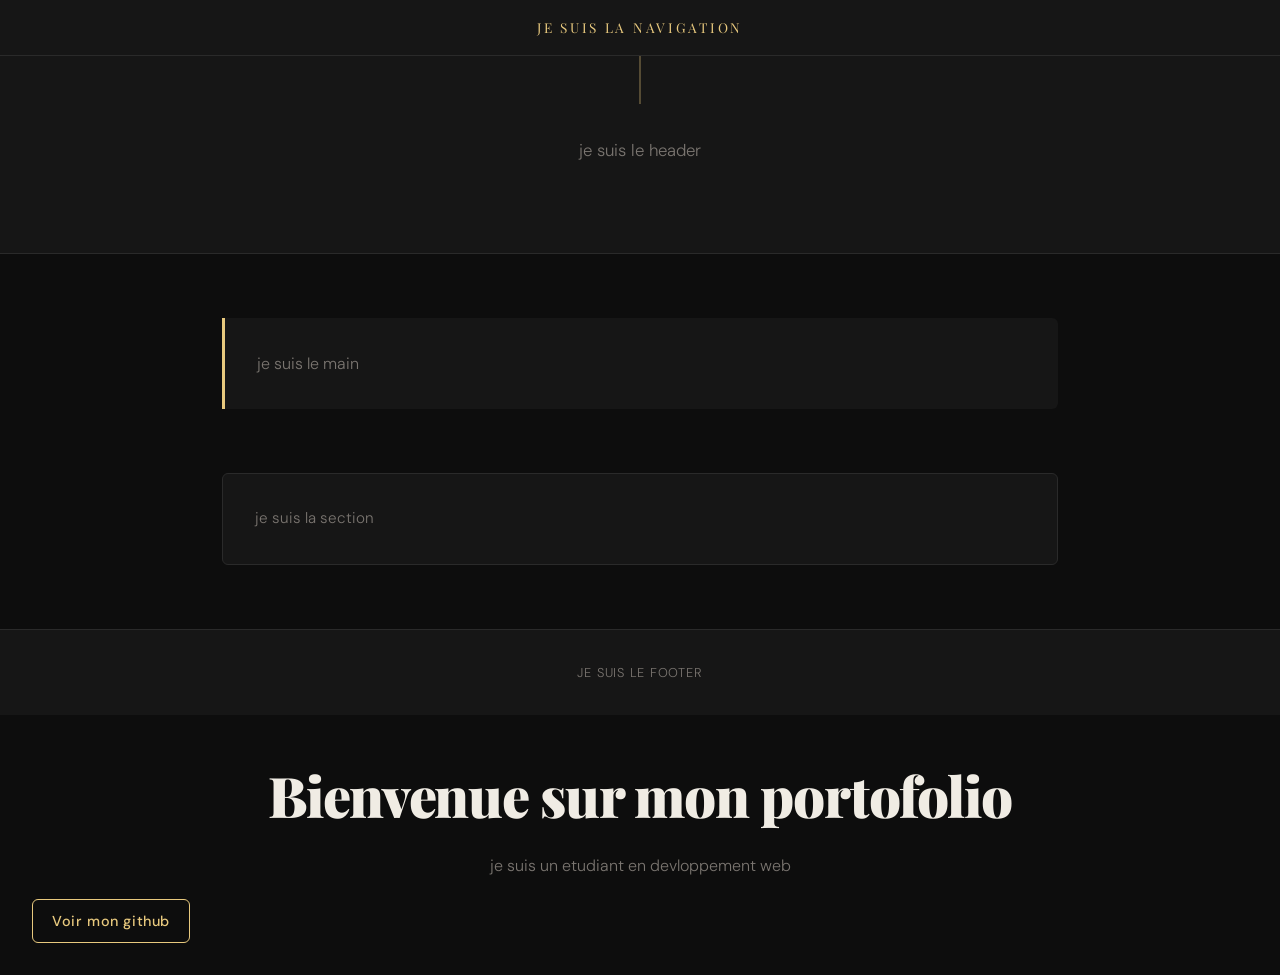
==== tp/index.html @ 6e646bba "czr" ====
<!DOCTYPE html>
<html lang="en">
<head>
    <meta charset="UTF-8">
    <meta name="viewport" content="width=device-width, initial-scale=1.0">
    <title>Document</title>
   <link rel="stylesheet" href="./style.css">
</head>
<body>
<h1>Bienvenue sur mon portofolio</h1>
<p>je suis un etudiant en devloppement web</p>
<a href="https://github.com" target="_blank">Voir mon github</a>
<header><p>je suis le header</p></header>
<footer><p>je suis le footer</p></footer>
<main><p>je suis le main</p></main>
<section><p>je suis la section</p></section>
<nav><p>je suis la navigation</p></nav>
</body>
</html>
---- tp/style.css ----
/* =========================================
   PORTFOLIO — Style principal
   Thème : Editorial sombre & épuré
   ========================================= */

@import url('https://fonts.googleapis.com/css2?family=Playfair+Display:wght@700;900&family=DM+Sans:wght@300;400;500&display=swap');

/* ---- Variables ---- */
:root {
  --bg:        #0d0d0d;
  --surface:   #161616;
  --border:    #2a2a2a;
  --accent:    #e8c97e;       /* or doré */
  --text:      #f0ece4;
  --muted:     #7a7570;
  --radius:    6px;
  --font-title: 'Playfair Display', Georgia, serif;
  --font-body:  'DM Sans', sans-serif;
  --max-w:     900px;
}

/* ---- Reset & base ---- */
*, *::before, *::after {
  box-sizing: border-box;
  margin: 0;
  padding: 0;
}

html {
  scroll-behavior: smooth;
}

body {
  background-color: var(--bg);
  color: var(--text);
  font-family: var(--font-body);
  font-weight: 300;
  font-size: 1rem;
  line-height: 1.7;
  min-height: 100vh;
  display: grid;
  grid-template-rows: auto auto 1fr auto auto;
  grid-template-areas:
    "nav"
    "header"
    "main"
    "section"
    "footer";
}

/* ---- Lien global ---- */
a {
  color: var(--accent);
  text-decoration: none;
  border-bottom: 1px solid transparent;
  transition: border-color 0.25s, opacity 0.25s;
  font-weight: 500;
}

a:hover {
  border-color: var(--accent);
  opacity: 0.85;
}

/* ============ NAV ============ */
nav {
  grid-area: nav;
  background: var(--surface);
  border-bottom: 1px solid var(--border);
  padding: 1rem 2rem;
  display: flex;
  align-items: center;
  justify-content: center;
  position: sticky;
  top: 0;
  z-index: 100;
  backdrop-filter: blur(8px);
}

nav p {
  font-family: var(--font-title);
  font-size: 0.85rem;
  letter-spacing: 0.2em;
  text-transform: uppercase;
  color: var(--accent);
}

/* ============ HEADER ============ */
header {
  grid-area: header;
  background: var(--surface);
  border-bottom: 1px solid var(--border);
  padding: 5rem 2rem 4rem;
  text-align: center;
  position: relative;
  overflow: hidden;
}

/* Ligne décorative derrière le header */
header::before {
  content: '';
  position: absolute;
  top: 0; left: 50%;
  transform: translateX(-50%);
  width: 1px;
  height: 3rem;
  background: var(--accent);
  opacity: 0.6;
}

header h1,
body > h1 {
  font-family: var(--font-title);
  font-size: clamp(2.2rem, 6vw, 4rem);
  font-weight: 900;
  line-height: 1.15;
  letter-spacing: -0.02em;
  color: var(--text);
  margin-bottom: 0.75rem;
}

header p {
  font-size: 1.05rem;
  color: var(--muted);
  max-width: 480px;
  margin: 0 auto 1.5rem;
}

/* ============ H1 + P + A flottants (hors header) ============ */
body > h1,
body > p,
body > a {
  display: block;
  max-width: var(--max-w);
  margin-left: auto;
  margin-right: auto;
  padding: 0 2rem;
}

body > h1 {
  padding-top: 3rem;
  font-family: var(--font-title);
  font-size: clamp(2rem, 5vw, 3.5rem);
  font-weight: 900;
}

body > p {
  padding-top: 0.75rem;
  color: var(--muted);
}

body > a {
  margin-top: 1.25rem;
  margin-bottom: 2rem;
  display: inline-flex;
  align-items: center;
  gap: 0.4rem;
  background: transparent;
  border: 1px solid var(--accent);
  border-radius: var(--radius);
  color: var(--accent);
  padding: 0.55rem 1.2rem;
  font-size: 0.9rem;
  letter-spacing: 0.04em;
  transition: background 0.25s, color 0.25s;
  margin-left: 2rem;
}

body > a:hover {
  background: var(--accent);
  color: var(--bg);
  border-color: var(--accent);
}

/* ============ MAIN ============ */
main {
  grid-area: main;
  max-width: var(--max-w);
  width: 100%;
  margin: 0 auto;
  padding: 4rem 2rem;
}

main p {
  font-size: 1rem;
  color: var(--muted);
  padding: 2rem;
  background: var(--surface);
  border-left: 3px solid var(--accent);
  border-radius: 0 var(--radius) var(--radius) 0;
}

/* ============ SECTION ============ */
section {
  grid-area: section;
  max-width: var(--max-w);
  width: 100%;
  margin: 0 auto;
  padding: 0 2rem 4rem;
}

section p {
  padding: 2rem;
  background: var(--surface);
  border: 1px solid var(--border);
  border-radius: var(--radius);
  color: var(--muted);
  font-size: 0.95rem;
}

/* ============ FOOTER ============ */
footer {
  grid-area: footer;
  background: var(--surface);
  border-top: 1px solid var(--border);
  padding: 2rem;
  text-align: center;
}

footer p {
  font-size: 0.8rem;
  color: var(--muted);
  letter-spacing: 0.06em;
  text-transform: uppercase;
}

/* ============ Responsive ============ */
@media (max-width: 600px) {
  body > a {
    margin-left: 2rem;
  }

  header {
    padding: 3.5rem 1.5rem 3rem;
  }

  main, section {
    padding-left: 1.25rem;
    padding-right: 1.25rem;
  }
}
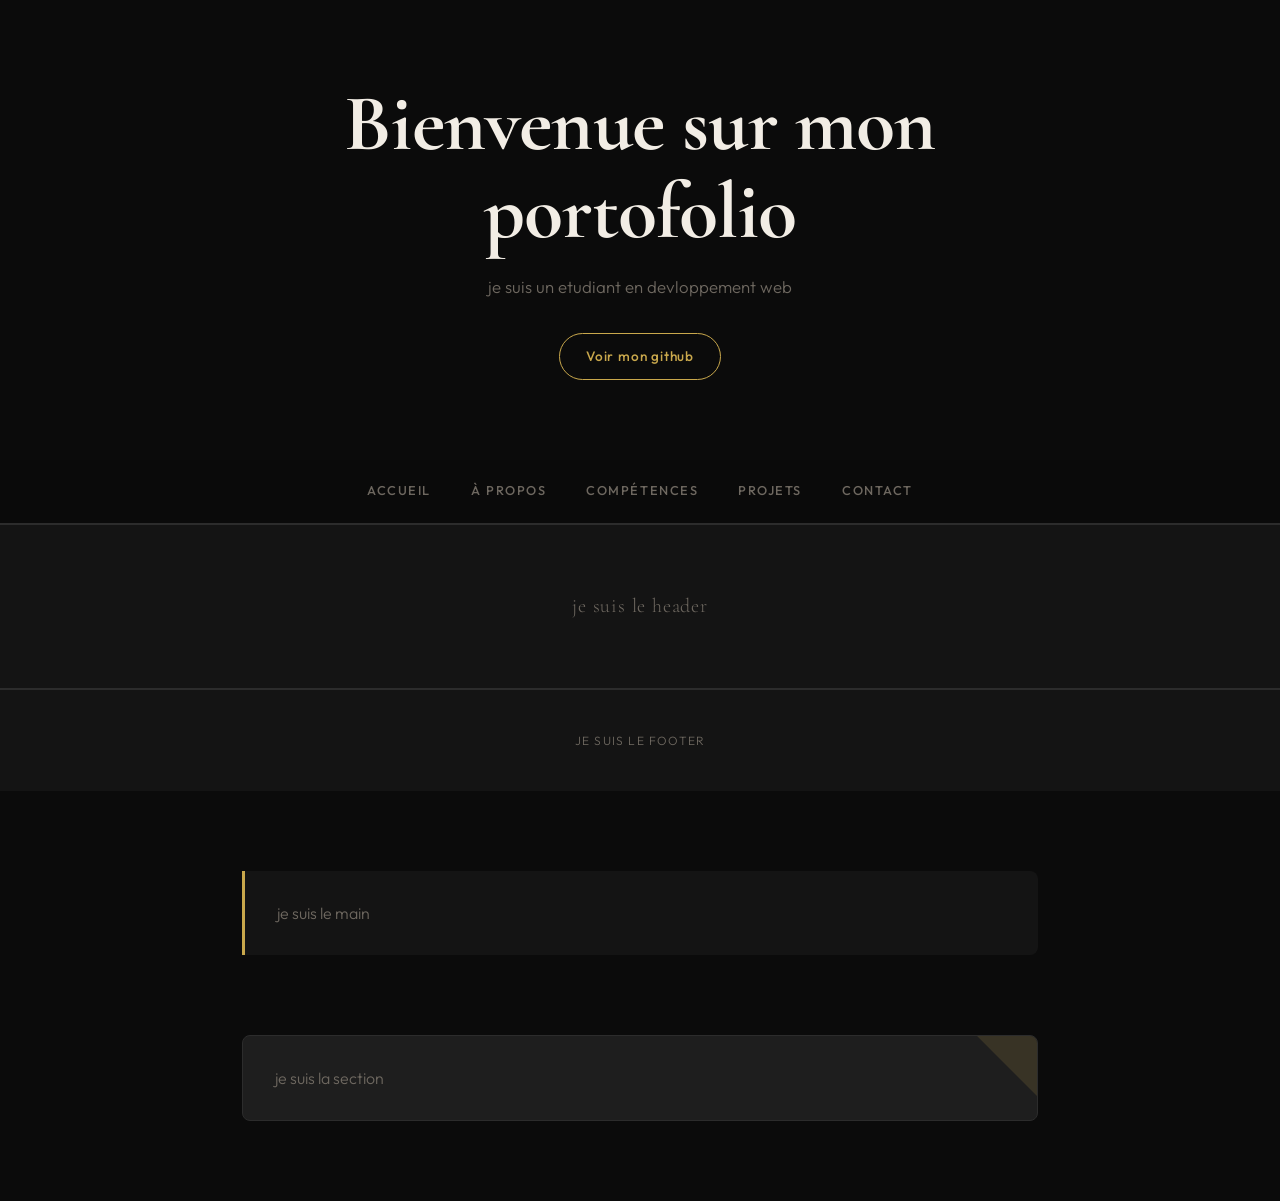
==== commit 25edae3f: "c" ====
--- a/tp/index.html
+++ b/tp/index.html
@@ -4,16 +4,23 @@
     <meta charset="UTF-8">
     <meta name="viewport" content="width=device-width, initial-scale=1.0">
     <title>Document</title>
-   <link rel="stylesheet" href="./style.css">
+   <link rel="stylesheet" href="style.css">
 </head>
 <body>
 <h1>Bienvenue sur mon portofolio</h1>
 <p>je suis un etudiant en devloppement web</p>
 <a href="https://github.com" target="_blank">Voir mon github</a>
+<nav>
+<a href="acceuil">Accueil</a>
+<a href="apropos">À propos</a>
+<a href="competences">Compétences</a>
+<a href="projets">Projets</a>
+<a href="contact">Contact</a>
+</nav>
+
 <header><p>je suis le header</p></header>
 <footer><p>je suis le footer</p></footer>
 <main><p>je suis le main</p></main>
 <section><p>je suis la section</p></section>
-<nav><p>je suis la navigation</p></nav>
 </body>
 </html>
--- a/tp/style.css
+++ b/tp/style.css
@@ -1,241 +1,233 @@
 /* =========================================
-   PORTFOLIO — Style principal
-   Thème : Editorial sombre & épuré
+   PORTFOLIO — style.css
+   Thème : Minimaliste moderne — noir & doré
    ========================================= */
 
-@import url('https://fonts.googleapis.com/css2?family=Playfair+Display:wght@700;900&family=DM+Sans:wght@300;400;500&display=swap');
+@import url('https://fonts.googleapis.com/css2?family=Cormorant+Garamond:wght@600;700&family=Outfit:wght@300;400;500&display=swap');
 
 /* ---- Variables ---- */
 :root {
-  --bg:        #0d0d0d;
-  --surface:   #161616;
-  --border:    #2a2a2a;
-  --accent:    #e8c97e;       /* or doré */
-  --text:      #f0ece4;
-  --muted:     #7a7570;
-  --radius:    6px;
-  --font-title: 'Playfair Display', Georgia, serif;
-  --font-body:  'DM Sans', sans-serif;
-  --max-w:     900px;
-}
-
-/* ---- Reset & base ---- */
-*, *::before, *::after {
-  box-sizing: border-box;
-  margin: 0;
-  padding: 0;
-}
-
-html {
-  scroll-behavior: smooth;
-}
+  --bg:         #0b0b0b;
+  --surface:    #141414;
+  --surface2:   #1e1e1e;
+  --border:     #2c2c2c;
+  --accent:     #c9a84c;
+  --accent-dim: rgba(201,168,76,.15);
+  --text:       #f2ede5;
+  --muted:      #6e6860;
+  --radius:     8px;
+  --nav-h:      64px;
+  --font-title: 'Cormorant Garamond', Georgia, serif;
+  --font-body:  'Outfit', sans-serif;
+  --max-w:      860px;
+}
+
+/* ---- Reset ---- */
+*, *::before, *::after { box-sizing: border-box; margin: 0; padding: 0; }
+html { scroll-behavior: smooth; }
 
 body {
-  background-color: var(--bg);
+  background: var(--bg);
   color: var(--text);
   font-family: var(--font-body);
   font-weight: 300;
   font-size: 1rem;
-  line-height: 1.7;
+  line-height: 1.75;
   min-height: 100vh;
-  display: grid;
-  grid-template-rows: auto auto 1fr auto auto;
-  grid-template-areas:
-    "nav"
-    "header"
-    "main"
-    "section"
-    "footer";
-}
-
-/* ---- Lien global ---- */
-a {
-  color: var(--accent);
-  text-decoration: none;
-  border-bottom: 1px solid transparent;
-  transition: border-color 0.25s, opacity 0.25s;
-  font-weight: 500;
-}
-
-a:hover {
-  border-color: var(--accent);
-  opacity: 0.85;
-}
-
-/* ============ NAV ============ */
+}
+
+/* ============================================================
+   NAV
+   ============================================================ */
 nav {
-  grid-area: nav;
-  background: var(--surface);
+  position: sticky;
+  top: 0;
+  z-index: 200;
+  height: var(--nav-h);
+  background: rgba(11,11,11,.85);
+  backdrop-filter: blur(14px);
+  -webkit-backdrop-filter: blur(14px);
   border-bottom: 1px solid var(--border);
-  padding: 1rem 2rem;
+
   display: flex;
   align-items: center;
   justify-content: center;
-  position: sticky;
-  top: 0;
-  z-index: 100;
-  backdrop-filter: blur(8px);
-}
-
-nav p {
-  font-family: var(--font-title);
-  font-size: 0.85rem;
-  letter-spacing: 0.2em;
+  gap: 2.5rem;
+  padding: 0 2rem;
+}
+
+nav a {
+  font-family: var(--font-body);
+  font-size: 0.8rem;
+  font-weight: 500;
+  letter-spacing: 0.12em;
   text-transform: uppercase;
-  color: var(--accent);
-}
-
-/* ============ HEADER ============ */
-header {
-  grid-area: header;
-  background: var(--surface);
-  border-bottom: 1px solid var(--border);
-  padding: 5rem 2rem 4rem;
-  text-align: center;
+  color: var(--muted);
+  text-decoration: none;
   position: relative;
-  overflow: hidden;
-}
-
-/* Ligne décorative derrière le header */
-header::before {
+  padding-bottom: 3px;
+  transition: color 0.25s;
+}
+
+nav a::after {
   content: '';
   position: absolute;
-  top: 0; left: 50%;
-  transform: translateX(-50%);
-  width: 1px;
-  height: 3rem;
+  bottom: 0; left: 0;
+  width: 0; height: 1px;
   background: var(--accent);
-  opacity: 0.6;
-}
-
-header h1,
+  transition: width 0.3s ease;
+}
+
+nav a:hover {
+  color: var(--accent);
+}
+
+nav a:hover::after {
+  width: 100%;
+}
+
+/* ============================================================
+   HERO — h1 + p + bouton Github (en dehors des balises)
+   ============================================================ */
 body > h1 {
   font-family: var(--font-title);
-  font-size: clamp(2.2rem, 6vw, 4rem);
-  font-weight: 900;
-  line-height: 1.15;
-  letter-spacing: -0.02em;
+  font-size: clamp(2.6rem, 7vw, 5rem);
+  font-weight: 700;
+  line-height: 1.1;
+  letter-spacing: -0.01em;
   color: var(--text);
-  margin-bottom: 0.75rem;
-}
-
-header p {
+  text-align: center;
+  max-width: var(--max-w);
+  margin: 5rem auto 1rem;
+  padding: 0 1.5rem;
+}
+
+body > p {
+  text-align: center;
+  color: var(--muted);
   font-size: 1.05rem;
-  color: var(--muted);
   max-width: 480px;
-  margin: 0 auto 1.5rem;
-}
-
-/* ============ H1 + P + A flottants (hors header) ============ */
-body > h1,
-body > p,
+  margin: 0 auto 2rem;
+  padding: 0 1.5rem;
+}
+
 body > a {
   display: block;
-  max-width: var(--max-w);
-  margin-left: auto;
-  margin-right: auto;
-  padding: 0 2rem;
-}
-
-body > h1 {
-  padding-top: 3rem;
-  font-family: var(--font-title);
-  font-size: clamp(2rem, 5vw, 3.5rem);
-  font-weight: 900;
-}
-
-body > p {
-  padding-top: 0.75rem;
-  color: var(--muted);
-}
-
-body > a {
-  margin-top: 1.25rem;
-  margin-bottom: 2rem;
-  display: inline-flex;
-  align-items: center;
-  gap: 0.4rem;
-  background: transparent;
+  width: fit-content;
+  margin: 0 auto 5rem;
+  padding: 0.65rem 1.6rem;
   border: 1px solid var(--accent);
-  border-radius: var(--radius);
+  border-radius: 40px;
   color: var(--accent);
-  padding: 0.55rem 1.2rem;
-  font-size: 0.9rem;
-  letter-spacing: 0.04em;
-  transition: background 0.25s, color 0.25s;
-  margin-left: 2rem;
+  font-size: 0.85rem;
+  font-weight: 500;
+  letter-spacing: 0.06em;
+  text-decoration: none;
+  transition: background 0.25s, color 0.25s, box-shadow 0.25s;
 }
 
 body > a:hover {
   background: var(--accent);
   color: var(--bg);
-  border-color: var(--accent);
-}
-
-/* ============ MAIN ============ */
+  box-shadow: 0 0 18px rgba(201,168,76,.35);
+}
+
+/* ============================================================
+   HEADER
+   ============================================================ */
+header {
+  background: var(--surface);
+  border-top: 1px solid var(--border);
+  border-bottom: 1px solid var(--border);
+  padding: 4rem 2rem;
+  text-align: center;
+}
+
+header p {
+  font-family: var(--font-title);
+  font-size: 1.25rem;
+  color: var(--muted);
+  letter-spacing: 0.04em;
+}
+
+/* ============================================================
+   MAIN
+   ============================================================ */
 main {
-  grid-area: main;
   max-width: var(--max-w);
-  width: 100%;
-  margin: 0 auto;
-  padding: 4rem 2rem;
+  margin: 5rem auto;
+  padding: 0 2rem;
 }
 
 main p {
-  font-size: 1rem;
-  color: var(--muted);
-  padding: 2rem;
   background: var(--surface);
   border-left: 3px solid var(--accent);
   border-radius: 0 var(--radius) var(--radius) 0;
-}
-
-/* ============ SECTION ============ */
+  padding: 1.75rem 2rem;
+  color: var(--muted);
+  font-size: 1rem;
+}
+
+/* ============================================================
+   SECTION
+   ============================================================ */
 section {
-  grid-area: section;
   max-width: var(--max-w);
-  width: 100%;
-  margin: 0 auto;
-  padding: 0 2rem 4rem;
+  margin: 0 auto 5rem;
+  padding: 0 2rem;
 }
 
 section p {
-  padding: 2rem;
-  background: var(--surface);
+  background: var(--surface2);
   border: 1px solid var(--border);
   border-radius: var(--radius);
-  color: var(--muted);
-  font-size: 0.95rem;
-}
-
-/* ============ FOOTER ============ */
+  padding: 1.75rem 2rem;
+  color: var(--muted);
+  font-size: 1rem;
+  position: relative;
+  overflow: hidden;
+}
+
+/* coin décoratif */
+section p::before {
+  content: '';
+  position: absolute;
+  top: 0; right: 0;
+  width: 60px; height: 60px;
+  background: var(--accent-dim);
+  clip-path: polygon(100% 0, 100% 100%, 0 0);
+}
+
+/* ============================================================
+   FOOTER
+   ============================================================ */
 footer {
-  grid-area: footer;
   background: var(--surface);
   border-top: 1px solid var(--border);
-  padding: 2rem;
+  padding: 2.5rem 2rem;
   text-align: center;
 }
 
 footer p {
-  font-size: 0.8rem;
-  color: var(--muted);
-  letter-spacing: 0.06em;
+  font-size: 0.75rem;
+  color: var(--muted);
+  letter-spacing: 0.1em;
   text-transform: uppercase;
 }
 
-/* ============ Responsive ============ */
+/* ============================================================
+   Responsive
+   ============================================================ */
 @media (max-width: 600px) {
-  body > a {
-    margin-left: 2rem;
+  nav {
+    gap: 1.2rem;
+    overflow-x: auto;
+    justify-content: flex-start;
+    padding: 0 1.25rem;
   }
 
-  header {
-    padding: 3.5rem 1.5rem 3rem;
-  }
-
-  main, section {
-    padding-left: 1.25rem;
-    padding-right: 1.25rem;
-  }
-}+  nav a { white-space: nowrap; }
+
+  body > h1  { margin-top: 3.5rem; }
+  main, section { padding: 0 1.25rem; }
+}
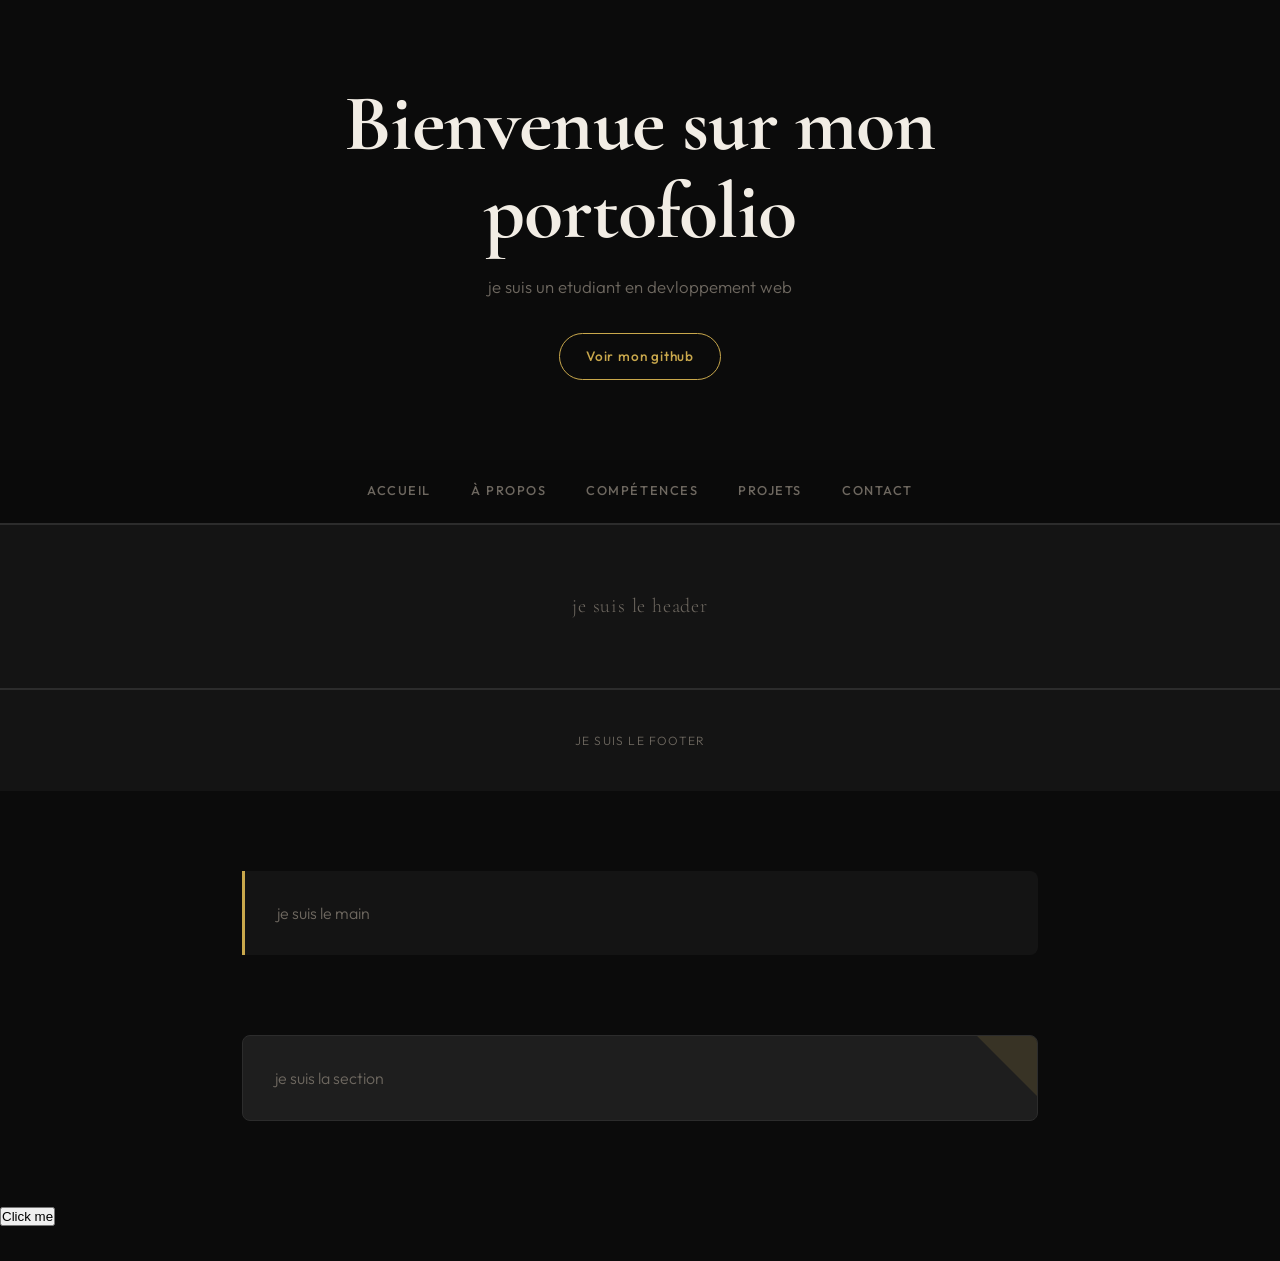
==== commit 417cd349: "js" ====
--- a/tp/index.html
+++ b/tp/index.html
@@ -11,16 +11,19 @@
 <p>je suis un etudiant en devloppement web</p>
 <a href="https://github.com" target="_blank">Voir mon github</a>
 <nav>
-<a href="acceuil">Accueil</a>
-<a href="apropos">À propos</a>
-<a href="competences">Compétences</a>
-<a href="projets">Projets</a>
-<a href="contact">Contact</a>
+<a href="#acceuil">Accueil</a>
+<a href="#apropos">À propos</a>
+<a href="#competences">Compétences</a>
+<a href="#projets">Projets</a>
+<a href="#contact">Contact</a>
 </nav>
-
+ 
 <header><p>je suis le header</p></header>
 <footer><p>je suis le footer</p></footer>
 <main><p>je suis le main</p></main>
 <section><p>je suis la section</p></section>
+<script src="script.js"></script>
+<button id="btnMessage">Click me</button>
+<p id="message"></p>
 </body>
 </html>
--- a/tp/style.css
+++ b/tp/style.css
@@ -215,9 +215,7 @@
   text-transform: uppercase;
 }
 
-/* ============================================================
-   Responsive
-   ============================================================ */
+
 @media (max-width: 600px) {
   nav {
     gap: 1.2rem;
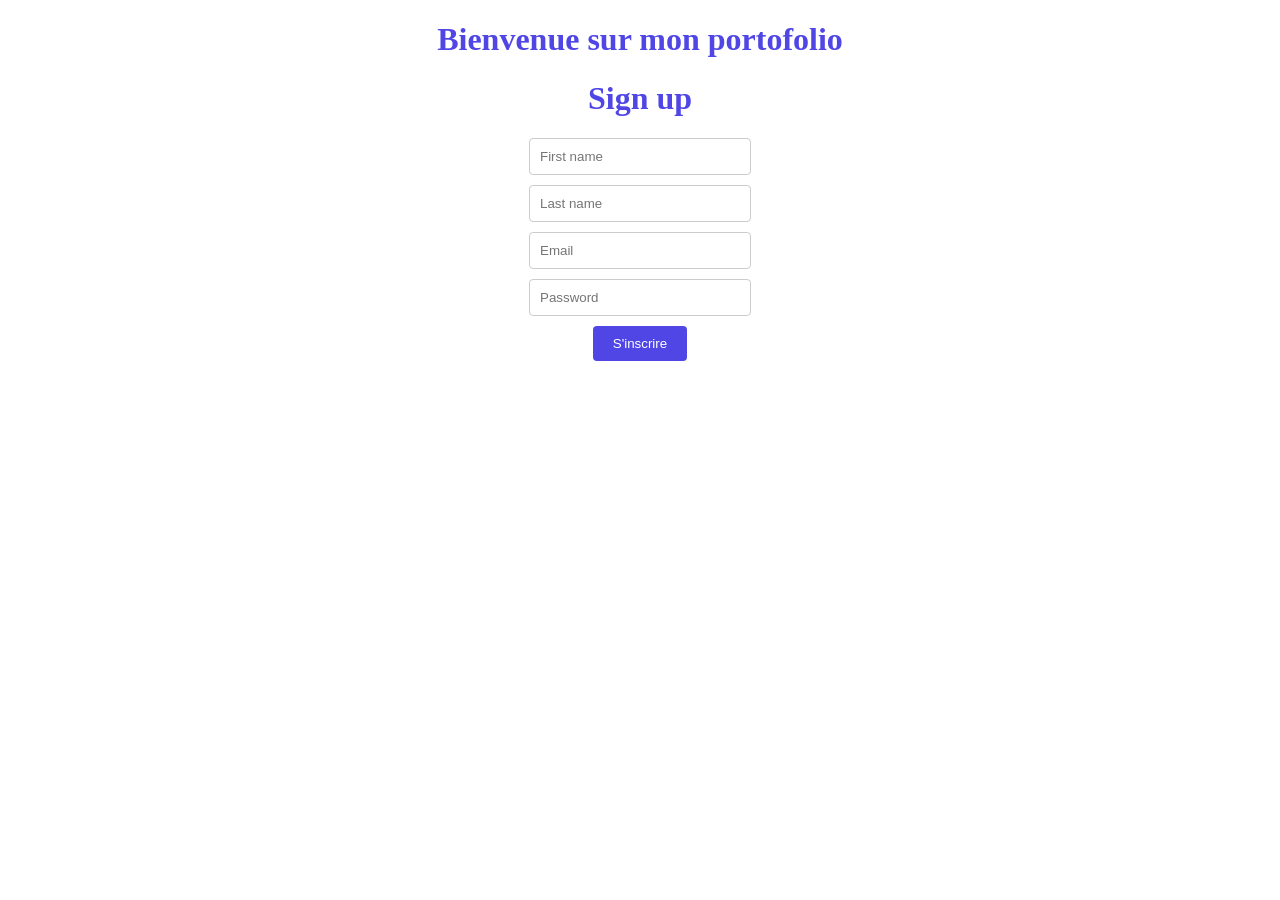
==== commit b5d3240d: "update" ====
--- a/tp/index.html
+++ b/tp/index.html
@@ -8,22 +8,14 @@
 </head>
 <body>
 <h1>Bienvenue sur mon portofolio</h1>
-<p>je suis un etudiant en devloppement web</p>
-<a href="https://github.com" target="_blank">Voir mon github</a>
-<nav>
-<a href="#acceuil">Accueil</a>
-<a href="#apropos">À propos</a>
-<a href="#competences">Compétences</a>
-<a href="#projets">Projets</a>
-<a href="#contact">Contact</a>
-</nav>
- 
-<header><p>je suis le header</p></header>
-<footer><p>je suis le footer</p></footer>
-<main><p>je suis le main</p></main>
-<section><p>je suis la section</p></section>
-<script src="script.js"></script>
-<button id="btnMessage">Click me</button>
-<p id="message"></p>
+<h1>Sign up</h1>
+
+<input id="firstName" placeholder="First name">
+<input id="lastName" placeholder="Last name">
+<input id="email" type="email" placeholder="Email">
+<input id="password" type="password" placeholder="Password">
+
+<button id="btn">S'inscrire</button>
+<script src="index.js"></script>
 </body>
 </html>
--- a/tp/style.css
+++ b/tp/style.css
@@ -1,231 +1,27 @@
-/* =========================================
-   PORTFOLIO — style.css
-   Thème : Minimaliste moderne — noir & doré
-   ========================================= */
-
-@import url('https://fonts.googleapis.com/css2?family=Cormorant+Garamond:wght@600;700&family=Outfit:wght@300;400;500&display=swap');
-
-/* ---- Variables ---- */
-:root {
-  --bg:         #0b0b0b;
-  --surface:    #141414;
-  --surface2:   #1e1e1e;
-  --border:     #2c2c2c;
-  --accent:     #c9a84c;
-  --accent-dim: rgba(201,168,76,.15);
-  --text:       #f2ede5;
-  --muted:      #6e6860;
-  --radius:     8px;
-  --nav-h:      64px;
-  --font-title: 'Cormorant Garamond', Georgia, serif;
-  --font-body:  'Outfit', sans-serif;
-  --max-w:      860px;
+h1{
+  color: #4f46e5;
+  font-size: 2rem;
+  font-weight: bold;
+  text-align: center; 
 }
-
-/* ---- Reset ---- */
-*, *::before, *::after { box-sizing: border-box; margin: 0; padding: 0; }
-html { scroll-behavior: smooth; }
-
-body {
-  background: var(--bg);
-  color: var(--text);
-  font-family: var(--font-body);
-  font-weight: 300;
-  font-size: 1rem;
-  line-height: 1.75;
-  min-height: 100vh;
+input {
+  display: block;
+  margin: 10px auto;
+  padding: 10px;
+  width: 200px;
+  border: 1px solid #ccc;
+  border-radius: 4px;
 }
-
-/* ============================================================
-   NAV
-   ============================================================ */
-nav {
-  position: sticky;
-  top: 0;
-  z-index: 200;
-  height: var(--nav-h);
-  background: rgba(11,11,11,.85);
-  backdrop-filter: blur(14px);
-  -webkit-backdrop-filter: blur(14px);
-  border-bottom: 1px solid var(--border);
-
-  display: flex;
-  align-items: center;
-  justify-content: center;
-  gap: 2.5rem;
-  padding: 0 2rem;
+button {
+  display: block;
+  margin: 10px auto;
+  padding: 10px 20px;
+  background-color: #4f46e5;
+  color: white;
+  border: none;
+  border-radius: 4px;
+  cursor: pointer;
 }
-
-nav a {
-  font-family: var(--font-body);
-  font-size: 0.8rem;
-  font-weight: 500;
-  letter-spacing: 0.12em;
-  text-transform: uppercase;
-  color: var(--muted);
-  text-decoration: none;
-  position: relative;
-  padding-bottom: 3px;
-  transition: color 0.25s;
+button:hover {
+  background-color: #4338ca;
 }
-
-nav a::after {
-  content: '';
-  position: absolute;
-  bottom: 0; left: 0;
-  width: 0; height: 1px;
-  background: var(--accent);
-  transition: width 0.3s ease;
-}
-
-nav a:hover {
-  color: var(--accent);
-}
-
-nav a:hover::after {
-  width: 100%;
-}
-
-/* ============================================================
-   HERO — h1 + p + bouton Github (en dehors des balises)
-   ============================================================ */
-body > h1 {
-  font-family: var(--font-title);
-  font-size: clamp(2.6rem, 7vw, 5rem);
-  font-weight: 700;
-  line-height: 1.1;
-  letter-spacing: -0.01em;
-  color: var(--text);
-  text-align: center;
-  max-width: var(--max-w);
-  margin: 5rem auto 1rem;
-  padding: 0 1.5rem;
-}
-
-body > p {
-  text-align: center;
-  color: var(--muted);
-  font-size: 1.05rem;
-  max-width: 480px;
-  margin: 0 auto 2rem;
-  padding: 0 1.5rem;
-}
-
-body > a {
-  display: block;
-  width: fit-content;
-  margin: 0 auto 5rem;
-  padding: 0.65rem 1.6rem;
-  border: 1px solid var(--accent);
-  border-radius: 40px;
-  color: var(--accent);
-  font-size: 0.85rem;
-  font-weight: 500;
-  letter-spacing: 0.06em;
-  text-decoration: none;
-  transition: background 0.25s, color 0.25s, box-shadow 0.25s;
-}
-
-body > a:hover {
-  background: var(--accent);
-  color: var(--bg);
-  box-shadow: 0 0 18px rgba(201,168,76,.35);
-}
-
-/* ============================================================
-   HEADER
-   ============================================================ */
-header {
-  background: var(--surface);
-  border-top: 1px solid var(--border);
-  border-bottom: 1px solid var(--border);
-  padding: 4rem 2rem;
-  text-align: center;
-}
-
-header p {
-  font-family: var(--font-title);
-  font-size: 1.25rem;
-  color: var(--muted);
-  letter-spacing: 0.04em;
-}
-
-/* ============================================================
-   MAIN
-   ============================================================ */
-main {
-  max-width: var(--max-w);
-  margin: 5rem auto;
-  padding: 0 2rem;
-}
-
-main p {
-  background: var(--surface);
-  border-left: 3px solid var(--accent);
-  border-radius: 0 var(--radius) var(--radius) 0;
-  padding: 1.75rem 2rem;
-  color: var(--muted);
-  font-size: 1rem;
-}
-
-/* ============================================================
-   SECTION
-   ============================================================ */
-section {
-  max-width: var(--max-w);
-  margin: 0 auto 5rem;
-  padding: 0 2rem;
-}
-
-section p {
-  background: var(--surface2);
-  border: 1px solid var(--border);
-  border-radius: var(--radius);
-  padding: 1.75rem 2rem;
-  color: var(--muted);
-  font-size: 1rem;
-  position: relative;
-  overflow: hidden;
-}
-
-/* coin décoratif */
-section p::before {
-  content: '';
-  position: absolute;
-  top: 0; right: 0;
-  width: 60px; height: 60px;
-  background: var(--accent-dim);
-  clip-path: polygon(100% 0, 100% 100%, 0 0);
-}
-
-/* ============================================================
-   FOOTER
-   ============================================================ */
-footer {
-  background: var(--surface);
-  border-top: 1px solid var(--border);
-  padding: 2.5rem 2rem;
-  text-align: center;
-}
-
-footer p {
-  font-size: 0.75rem;
-  color: var(--muted);
-  letter-spacing: 0.1em;
-  text-transform: uppercase;
-}
-
-
-@media (max-width: 600px) {
-  nav {
-    gap: 1.2rem;
-    overflow-x: auto;
-    justify-content: flex-start;
-    padding: 0 1.25rem;
-  }
-
-  nav a { white-space: nowrap; }
-
-  body > h1  { margin-top: 3.5rem; }
-  main, section { padding: 0 1.25rem; }
-}
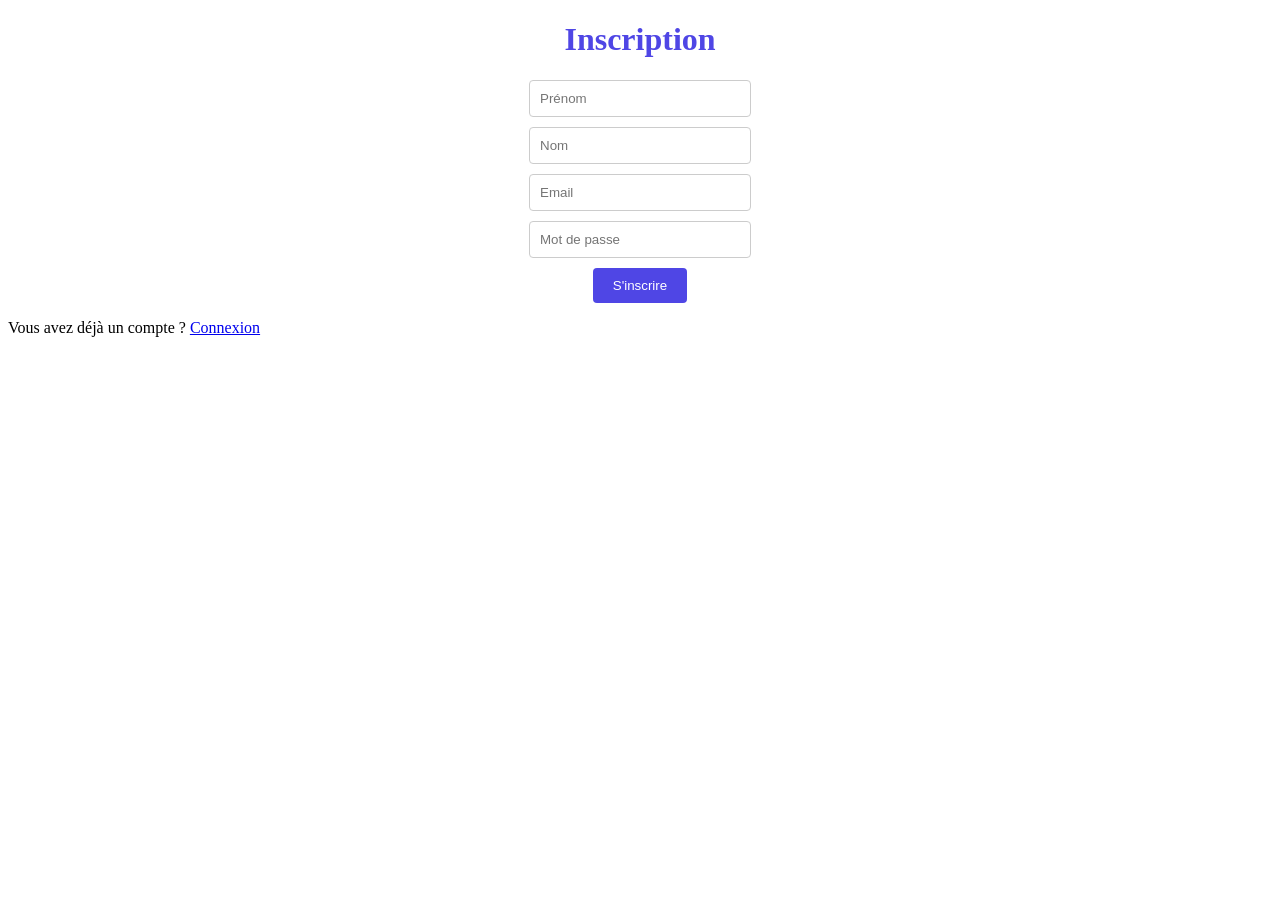
==== commit 7ba745da: "update" ====
--- a/tp/index.html
+++ b/tp/index.html
@@ -1,21 +1,20 @@
 <!DOCTYPE html>
-<html lang="en">
+<html lang="fr">
 <head>
     <meta charset="UTF-8">
     <meta name="viewport" content="width=device-width, initial-scale=1.0">
-    <title>Document</title>
-   <link rel="stylesheet" href="style.css">
+    <title>Inscription</title>
+    <link rel="stylesheet" href="style.css">
 </head>
 <body>
-<h1>Bienvenue sur mon portofolio</h1>
-<h1>Sign up</h1>
+  <h1>Inscription</h1>
+  <input id="firstName" placeholder="Prénom">
+  <input id="lastName" placeholder="Nom">
+  <input id="email" type="email" placeholder="Email">
+  <input id="password" type="password" placeholder="Mot de passe">
 
-<input id="firstName" placeholder="First name">
-<input id="lastName" placeholder="Last name">
-<input id="email" type="email" placeholder="Email">
-<input id="password" type="password" placeholder="Password">
-
-<button id="btn">S'inscrire</button>
-<script src="index.js"></script>
+  <button id="btn">S'inscrire</button>
+  <p>Vous avez déjà un compte ? <a href="login.html">Connexion</a></p>
+  <script src="index.js"></script>
 </body>
-</html>+</html>                                 
--- a/tp/style.css
+++ b/tp/style.css
@@ -25,3 +25,9 @@
 button:hover {
   background-color: #4338ca;
 }
+@media (max-width: 600px) {
+  input, button {
+    width: 100%;
+    box-sizing: border-box;
+  }
+}
